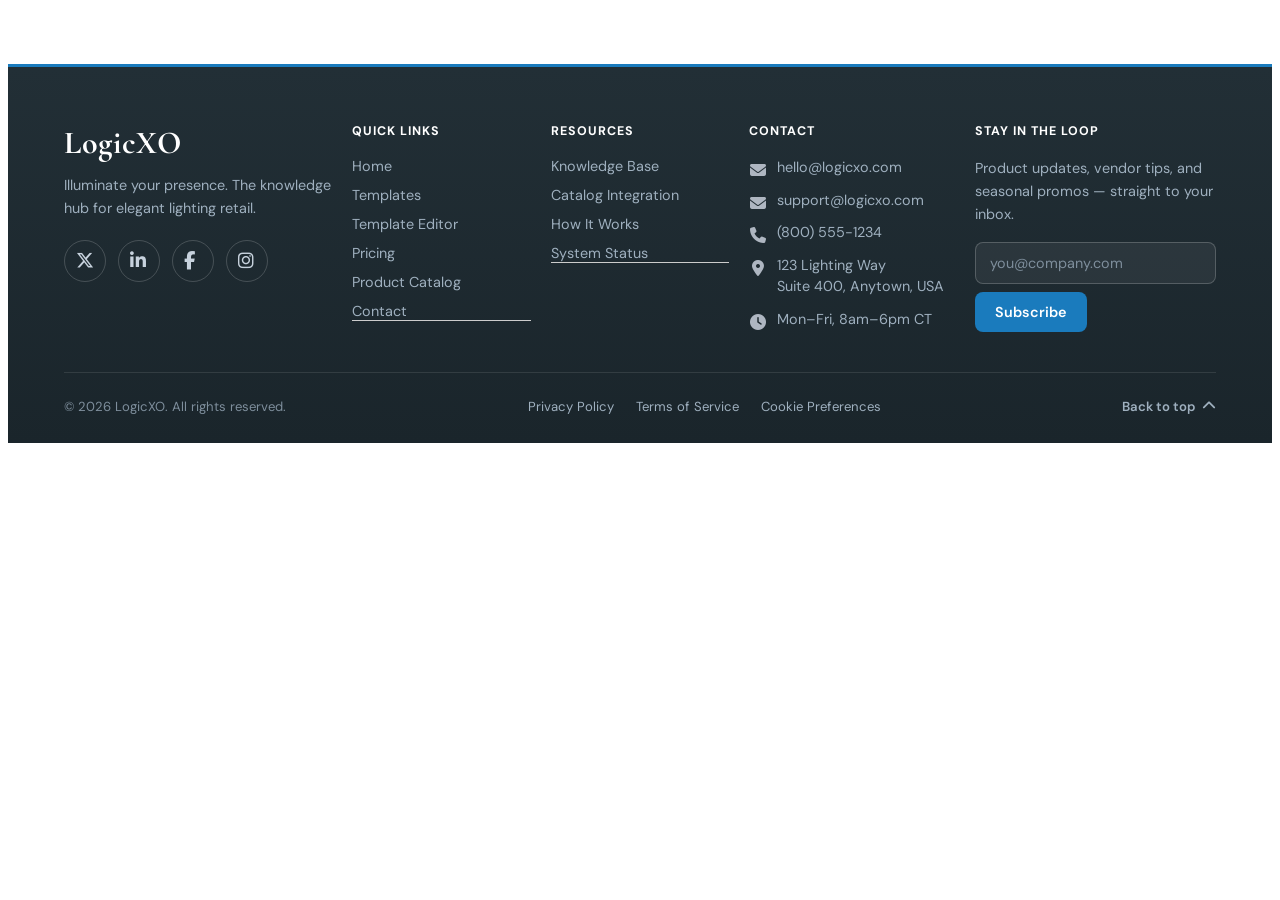
==== footer-preview.html @ e5c44828 "Initial backup of XOLogic work tool project. Includes header, footer, metadata partials, FTP assets," ====
<!DOCTYPE html>
<html lang="en">
<head>
    <meta charset="UTF-8">
    <meta name="viewport" content="width=device-width, initial-scale=1.0">
    <title>Footer Preview</title>
    <link rel="preconnect" href="https://fonts.googleapis.com">
    <link rel="preconnect" href="https://fonts.gstatic.com" crossorigin>
    <link href="https://fonts.googleapis.com/css2?family=Cormorant+Garamond:ital,wght@0,500;0,600;0,700;1,500&family=DM+Sans:ital,opsz,wght@0,9..40,400;0,9..40,500;0,9..40,600;0,9..40,700;1,9..40,400&display=swap" rel="stylesheet">
    <link rel="stylesheet" href="https://cdnjs.cloudflare.com/ajax/libs/font-awesome/6.5.1/css/all.min.css">
    <link rel="stylesheet" href="data/css/styles.css">
    <link rel="stylesheet" href="data/css/footer.css">
</head>
<body>
    <div id="footer-mount"></div>
    <script src="data/js/footer-preview.js"></script>
</body>
</html>
---- data/css/styles.css ----
@import url('https://fonts.googleapis.com/css2?family=Raleway:ital,wght@0,100..900;1,100..900&display=swap');
@import url('https://fonts.googleapis.com/css2?family=Montserrat:wght@300;400;500;600;700&display=swap');
:root {
	font-size: 16px;
	--banner-height: 49px;
}
/* login responsiveness page*/
@media only screen and (max-width: 950px) {
    #loginbodyWrapper {
        width: 100% !important;
    }
    #loginLoginSubLeft {
        max-width: 398px;
        margin-bottom: 20px;
    }
    #loginLoginSubRight {
        max-width: 348px;
        border-left: none !important;
    }
    #loginLoginSubRight, #loginLoginSubLeft {
        height: auto !important;
        float: none !important;
        width: 100% !important;
        padding: 0 0 0 2% !important;
        box-sizing: border-box !important;
    }
    .loginSubFormWrapper {
        width: 100% !important;
    }
    #loginSignInHeader {
       padding: 18px 15px !important; 
    }
}
/* end of login responsiveness page*/
mobile-return-button { position:relative; z-index:100; cursor:pointer; display:none; cursor:pointer; float:left; background:#fff; color:#000; width:30px; height:30px; font-weight:300; font-size:28px; line-height:28px; text-align:center; margin:-10px; }
mobile-return-button.active { display:block; }
mobile-header-text { display:block; position:relative; font-weight:700; text-align:center; }
mobile-close { position:relative; display:block; z-index:100; cursor:pointer; float:right; background:#fff; color:#000; width:30px; height:30px; font-weight:300; font-size:50px; line-height:28px; text-align:center; border-radius:50%; transform: rotate(45deg); margin:-10px; }


mobile-menu { position:fixed; font-family:'Open Sans', sans-serif !important; top:0px; left:0px; z-index:10002; color:#000; transition:all .5s ease; height:100vh; background:#fff; border-right:1px solid #999; font-weight:14px; }
mobile-menu[status="show"] { width:100%; max-width:500px; }
mobile-menu[status="hide"]{ width:0; max-width:0px; }
mobile-menu mobile-menu-box { display:block; float:right; padding:20px; overflow:hidden; overflow-y:auto; width: calc(100vw - 40px); max-width:470px; height: calc(100% - 40px); }
mobile-menu mobile-header { display:block; position:sticky; top:0px; left:0px; z-index:1000; padding:0px 5px 5px 5px; position:relative; height:35px; text-transform:uppercase; font-weight:700; font-size:14px; text-align:center; }

slider-box { position:relative; display:block; }
slider-group { position:relative; display:none; background:#fff; }
slider-group.active { display:block; }
slider-button { display:block; position:relative; padding:8px 10px; color:#000; cursor:pointer; font-size:14px; }
slider-button[data]::after { position:relative; content:"\f105"; font-family:FontAwesome; position:absolute; right:0; transform: translate(-5px,0px); color:#000; }

mobile-link { display:block; position:relative; padding:8px 10px; color:#000; cursor:pointer; font-size:14px; }
mobile-link[action="create wishlist"] { color:#3271c1; text-decoration:underline; }
mobile-sub-header { position:relative; display:block; font-weight:700; font-size:14px; padding-left:10px; }

social-media-icons { display:block; position:relative; text-align:center; }
social-media-icons i { height:28px; width:28px; color:#000; margin:0 5px; font-size:28px; vertical-align:top; }

mobile-menu-footer { display:block; position:relative; margin-top:10px; text-align:center; font-size:12px; padding-bottom:20px; }
mobile-menu divider { border-bottom:1px solid #000; }

tab-box[theme="Mobile Menu"] { padding-bottom:0; }
tab-box[theme="Mobile Menu"] tab-group[toggle] { border-color:transparent; }
tab-box[theme="Mobile Menu"] tab-group[toggle] > button { color:#999; font-weight:400; }
tab-box[theme="Mobile Menu"] tab-group[toggle] > button:hover { background:transparent; color:#000; }
tab-box[theme="Mobile Menu"] tab-group[toggle] button[active] { border:0; border-bottom:2px solid #000; color:#000; padding:0; height:34px; font-weight:700; font-size:14px; }
tab-box[theme="Mobile Menu"] tab-group[contents] { border-color:transparent; padding:0; }
tab-box[theme="Mobile Menu"] tab tab-label { color:#000; font-weight:400; }
tab-box[theme="Mobile Menu"] tab tab-label::before { float:right; content:'\2b'; font-family:FontAwesome; font-size:14px; width:20px; color:#000; }
tab-box[theme="Mobile Menu"] tab[active] tab-label::before { float:right; content:'\f068'; font-family:FontAwesome; font-size:14px; width:20px; color:#000; transform:translate(0,0); }
tab-box[theme="Mobile Menu"] tab { background:#fff; margin-top:0; border:0; border-radius:0; }
tab-box[theme="Mobile Menu"] tab[active] tab-label { background:transparent; }
tab-box[theme="Mobile Menu"] tab tab-content { padding:0 0 8px 8px; }
tab-box[theme="Mobile Menu"] tab tab-label:hover { background:#fff; }
tab-box[theme="Mobile Menu"] tab[active] tab-content { max-height:0; overflow:hidden; animation: openSlideDown 1s linear 0s 1 forwards; }

.opening { float:left; width:0%; animation: sliderOpen .25s linear 0s 1 forwards; overflow:hidden; }
.closing { float:right; width:100%; animation: sliderClose .25s linear 0s 1 forwards; overflow:hidden; }

slider-group.opening, slider-group.closing { float:right; }
slider-group.opening slider-button, slider-group.closing slider-button { width:460px; float:left; }

slider-group[data="menu"].opening, slider-group[data="menu"].closing { float:left; }
slider-group[data="menu"].opening slider-button, slider-group[data="menu"].closing slider-button { float:right; }

@keyframes sliderOpen {
    0% { width:0%; }
    100% { width:100%; }
}
@keyframes sliderClose {
    0% { width:100%; }
    100% { width:0%; }
}
@keyframes openSlideDown {
    0% { max-height:0px; }
    100% { max-height:3000px; }
}
.clearBoth {
	clear: both;
}
.displayGrid-WD {
	display: grid;
}
.displayFlex-WD {
	display: -webkit-box;
	display: -ms-flexbox;
	display: flex;
}
.flexWRAP-WD {
	-ms-flex-wrap:wrap;
    flex-wrap:wrap;
}
.spaceBetween-WD {
-webkit-box-pack:justify;
    -ms-flex-pack:justify;
        justify-content:space-between;
}
.flexEnd-WD {
	-webkit-box-pack:end;
	-ms-flex-pack:end;
	    justify-content:flex-end;
}
.centerJustify-WD {
-webkit-box-pack:center;
      -ms-flex-pack:center;
          justify-content:center
}
.alignBaseline-WD {
   -webkit-box-align:baseline;
       -ms-flex-align:baseline;
           align-items:baseline;
}
.alignCenter-WD {
	-webkit-box-align: center;
	    -ms-flex-align: center;
	        align-items: center;
}
.spaceEvenly-WD {
  -webkit-box-pack:space-evenly;
       -ms-flex-pack:space-evenly;
           justify-content:space-evenly;
}
.alignFlexEnd-WD {
	-webkit-box-align: end;
	    -ms-flex-align: end;
	        align-items: flex-end;
}
.centerWrap-WD,
main-content {
    margin: 0 auto;
	max-width: 1600px; /*website width*/
}
.iconSectionH-WD ul,
nav ul {
	list-style: none;
	padding: 0;
	margin: 0;
}
#cartLogo .cartCounter[count] {
	background-color: #000;
	color: #fff;
	display: block !important;
}
#cartLogo .cartCounter[count="0"],
#cartLogo .cartCounter {
	background-color: #cecece;
	color: #000;
	padding: 2px 12px;
	border-radius: 70px;	
}
.iconSectionH-WD ul{
	align-items: center;
}
li#cartLogo {
	display: flex;
	align-items: center;
	gap: 3px;
	font-size: 12px;
}
nav ul {
	border-bottom: 1px solid #ccc;
	padding-bottom: 10px;
}
.gap20 {
	gap: 20px;
}
.gap40 {
	gap: 20px;
}
.gap60 {
	gap: 60px;
}
.gap70 {
	gap: 70px;
}
.topBanner-WD {
	display: block;
	background-color: #000;
	padding: 15px 2%;
	box-sizing: border-box;
}
.topBanner-WD h1{
	color: #fff;
/*	text-align: center;*/
	font-size: 14px;
	margin: 0;
	padding: 0;
	font-weight: 500;
	font-family:'Montserrat';
}
.middleSection-WD {
	grid-template-columns: 1fr 1fr 1fr;
	grid-template-areas: "search logo icons";
	padding: 40px 0;
}
.mainLogo {
	text-align: center;
	grid-area: logo;
}
.iconSectionH-WD {
	grid-area: icons;
}
.iconSectionH-WD li{
	cursor: pointer;
}
.iconSectionH-WD i{
	font-size: 20px;
	color: #000;
}
nav ul li a {
	font-size: 16px;
	color: #000;
	font-family:'Montserrat';
}
.header.fixed .middleSection-WD {
	padding: 10px 0;
}
.header {
  background-color: #fff;
  width: 100%;
/*  top: -100px;*/
/*  transition: top 0.3s ease-in-out, transform 0.3s ease-in-out;*/
  box-sizing: border-box;
}
.header.atTop {
    top: var(--banner-height);
    transform: translateY(0);
    animation: none;
}
.header.fixed  {
	-webkit-animation: slide-down 400ms ease-out forwards;
    animation: slide-down 400ms ease-out forwards;
}
.header {
	position: fixed;
	top: 0;
	width: 100%;
    z-index: 10001;
    will-change: transform;
    transform: translateY(-100%);
    -webkit-animation: slide-up 400ms ease-out forwards;
    animation: slide-up 400ms ease-out forwards;
}
.header.staytop {
	top: 0 !important;
}
/*.fixed {
	position: fixed;
	top: 0;
	z-index: 1001;
	transform: translateY(-100%);
	transform: translateY(0);
}*/
@-webkit-keyframes slide-down {
    0% {
        transform: translateY(-100%)
    }
    100% {
        transform: translateY(0)
    }
}
@keyframes slide-down {
    0% {
        transform: translateY(-100%)
    }
    100% {
        transform: translateY(0)
    }
}
@-webkit-keyframes slide-up {
    0% {
        transform: translateY(0)
    }
    100% {
        transform: translateY(-100%)
    }
}
@keyframes slide-up {
    0% {
        transform: translateY(0)
    }
    100% {
        transform: translateY(-100%)
    }
}
.flexD-Column {
    flex-direction: column;
}
#searchbar input {
	border: 0;
	border-bottom: 1px solid #000;
	padding: 9px 9px 3px 9px;
	font-size: 14px;
	box-sizing: border-box;
	width: 200px;
}
#searchbar input::placeholder {
	color: #8A8A8A;
	font-family: "Open Sans", sans-serif;
}
#searchbar button {
	font-size: 16px;
	background-color: transparent;
	border: 0;
	padding: 10px;
}
#searchHolder {
	grid-area: search;
}
.hamburger {
	display: none;
	grid-area: hamburger;
}
.hamburger.active .top-bar {
	-moz-transform: rotate(45deg);
	-webkit-transform: rotate(45deg);
	-o-transform: rotate(45deg);
	-ms-transform: rotate(45deg);
	transform: rotate(45deg);
	top: 50%;
}
.hamburger.active .middle-bar {
	opacity: 0;
}
.hamburger.active .bottom-bar {
	-moz-transform: rotate(135deg);
	-webkit-transform: rotate(135deg);
	-o-transform: rotate(135deg);
	-ms-transform: rotate(135deg);
	transform: rotate(135deg);
	top: 50%;
}
.top-bar ,
.middle-bar, 
.bottom-bar {
	width: 22px;
	height: 2px;
	background-color: #000;
	position: absolute;
/*	right: 50%;*/
	transition-delay: 0.1s,0.2s;
	transition-duration: 0.1s,0.1s;
	transition-timing-function: ease-in-out;
	left: 0;
	border-radius: 5px;
}
.top-bar {
	top: calc(50% - 7px);
	transform-origin: 11px 1px;
}
.middle-bar {
	top: 50%;
}
.bottom-bar {
	top: calc(50% + 7px);
}
.desktopNav ul {
    list-style: none;
    padding: 0;
    margin: 0;
    display: flex;
    gap: 10px;
    font-size: 14px;
    font-family:'Montserrat';
}
.desktopNav ul li a {
	color: #fff;
}
.desktopNav ul li a:after {
    content: "|";
    padding-left: 10px;
}
.desktopNav ul li a.noSlash:after {
	content: "";
	padding-left: 0;
}
.dropBox-WD {
	position: absolute;
	z-index: -1;
	visibility: hidden;
	background-color: #fff;
	padding: 1rem;
    -webkit-box-shadow: 5px 5px 12px 0px rgba(0,0,0,0.1);
    -moz-box-shadow: 5px 5px 12px 0px rgba(0,0,0,0.1);
    box-shadow: 5px 5px 12px 0px rgba(0,0,0,0.1);
    max-height: 400px;
    overflow-y: auto;
}
.dropTab-WD:hover .dropBox-WD,
.dropTab-WD:focus .dropBox-WD {
	visibility: visible;
	z-index: 1001;
}
.dropBox-WD .dropName-WD {
	padding: .25rem;
	display: block;
	font-family:'Montserrat';
}
@media screen and (max-width: 1640px)  {
	.centerWrap-WD,
	main-content {
	    margin: 0 2%;
	}
}
@media only screen and (max-width: 1023px) {
	.hamburger {
		display: inline-block;
		cursor: pointer;
		padding: 20px;
	    position: relative;
		min-width: 44px;
		min-height: 44px;
		box-sizing: border-box;
	}
	#mapLogo,
	#heartLogo,
	#userLogo, 
	#searchHolder,
	.desktopNav,
	.sb-nav {
		display: none;
	}
	.bannerCont-WD {
		justify-content: center;
	}
	.topBanner-WD h1 {
		text-align: center;
		font-size: 12px;
		line-height: 1.4;
	}
	.middleSection-WD {
		grid-template-areas:"hamburger logo icons" 
							"search search search";
	}
	.mainLogo img {
		max-width: min(260px, 72vw);
		width: 100%;
		height: auto;
	}
	#searchHolder {
		display: block;
		margin-top: 1rem;
	}
	#searchbar {
	    background-color: #EFEFEF;
	    border-radius: 24px;
	    display: flex;
	    align-items: center;
	}
	#searchbar input {
		background-color: transparent;
		border-bottom: 0;
		width: 100%;
	    padding: 3px 9px 3px 9px;
	}
}
/*footer styles here — legacy footer only; LogicXO footer uses .site-footer in footer.css */
footer:not(.site-footer) {
	background-color: #EAEAEA;
	padding: 55px 0;
	font-family:'Montserrat';
}
.copyRight-WD {
	text-align: center;
	padding: 65px 0;
}
.footerCol i {
    font-size: 28px;
    color: #000;
}
.footerContainer-WD {
	grid-template-columns: 1fr 1fr 2fr;
	grid-template-areas:"a b d";
}
.footerCol h3 {
	margin-top: 0;
	font-size: 22px;
}
.footLine-WD {
	font-size: 16px;
	line-height: 22px;
}
.footerCol ul li {
	font-size: 16px;
	line-height: 32px;
}
.footerCol ul {
    list-style: none;
    margin: 0;
    padding: 0;
}
.locationsCol {
	grid-template-columns: 1fr 1fr;
}
.gap50 {
	gap: 50px;
}
.phoneNum-WD,
.address-WD,
.hours-WD {
	margin: 1rem 0;
}
.copyRight-WD {
	font-size: 14px;
}
.emailLink-WD {
	font-size: 14px;
	line-height: 32px;
}
.socialMediaIconsFooter {
	margin: 27px 0;
}
.footerContainer-WD a {
    color: #000;
}
.logoColumn-WD {
	grid-area: a;
}
.quickLinkCol-WD {
	grid-area: b;
	gap: 20px;
}
.locationsCol {
	grid-area: d;
}
.flexDirectionCol-WD {
	flex-direction: column;
}
@media screen and (max-width: 1200px)  {
	.logoFooter-WD {
		max-width: 205px;
		width: 100%;
	} 
	.footerCol.gap50,
	.socialMediaIconsFooter.gap40 {
		gap: 35px;
	}
}
@media screen and (max-width: 1024px)  {
	.logoFooter-WD {
		max-width: 180px;
	} 
	.footerCol.gap50,
	.socialMediaIconsFooter.gap40 {
		gap: 25px;
	}
	.footerCol h3 {
		font-size: 18px;
	}
}
@media screen and (max-width: 768px)  {
	.footerContainer-WD {
	    grid-template-columns: 1fr 1fr 1fr;
		grid-template-areas:"a a a" 
							"b d d";
	}
	.logoFooter-WD {
		max-width: 260px;
	}
	.logoColumn-WD {
		text-align: center;
	}
	.socialMediaIconsFooter {
	    justify-content: center;
	}
	.mainLogo svg {
		width: 100%;
		min-width: 210px;
	}
}
@media screen and (max-width: 500px)  {
	.footerContainer-WD,
	.footerCol {
	    display: block;
	    max-width: 260px;
	    margin: auto;
	}
	.footerColContain {
	    margin: 1rem 0;
	}
	.copyRight-WD {
		padding-bottom: 0;
	}
}
/* end of footer styles here*/
/* homepage styles here  */
.centerWrap1360-WD {
    max-width: 1360px;
    margin: auto;
    gap: 30px;
}
.featWrap-WD {
	grid-template-columns: 1fr 1fr 1fr 1fr;
}
.featCategory span {
	margin-left: 5px;
	font-size: 20px;
	color: #000;
}
.gemmaBG p {
	max-width: 433px;
	font-size: 18px;
	margin: 20px auto;
}
.gemmaBG {
	background-color: #e3dfd6;
	color: #000;
	text-align: center;
	height: 100%;
	width: 100%;
	padding: 2rem 1rem;
	box-sizing: border-box;
	font-family:'Montserrat';
}
.homePageBanner-WD {
	grid-template-columns: 1fr 1.25fr;
	grid-template-areas: "homeImgA homePGimg";
}
.heroImgA {
	align-items: center;
	grid-area: homeImgA;
}
.heroImgA img {
	width: 100%;

}
.homePGimg{
	grid-area: homePGimg;
}
.homePGimg img {
	width: 100%;
	height: 100%;
/*	max-width: 854px;*/
}
.chandBG {
  width: 100%;
  height: 100%;
  text-align: right;
}
.gemmaButton {
	color: #fff;
	text-align: center;
	padding: 0.75rem 1.5rem;
	background-color: #4A2913;
	border: 0;
	font-size: 16px;
	font-family:'Montserrat';
}

.sketch-WD:hover .animateHover,
.sketch-WD:focus .animateHover {
	width: 100px;
	transition: ease .2s width;
}
.marginAuto {
	margin: auto;
}
.inspireCat:hover, 
.inspireCat:focus {
	color: #000;
} 
.inspireCat:hover .animateHover,
.inspireCat:focus .animateHover,
.productName-WD:hover .animateHover,
.productName-WD:focus .animateHover,
.featCategory:hover .animateHover,
.featCategory:focus .animateHover {
	width: 100%;
	transition: ease .2s width;
}
.animateHover {
	background-color: #000;
	height: 1px;
	width: 0%;
	transition: ease .2s width;
}
nav {
	margin: 1rem 0 0.375rem;
}
.featuredCat-WD {
    padding-top: 0;
}
.featuredCat-WD h3 {
	display: inline-block;
	margin-right: 25px;
}
h3 {
	font-size: 24px;
	font-weight: 500;
}
.gemmaBG h2 {
	font-size: 40px;
	font-weight: 300;
	margin: 0 0 3rem 0;
}
.shopAll-WD {
	font-size: 16px;
	text-decoration: underline;
	color: #000;
}

.grayBox-WD p {
	font-size: 18px;
	line-height: 24px;
}
.grayBox-WD h2 {
	font-size: 40px;
	font-weight: 300;
}
.grayBox-WD {
	background-color: #E9E9E9;
	padding: 50px 50px 50px 80px;
	text-align: center;
	max-width: 1102px;
	right: 0;
	position: absolute;
	z-index: 1;
}
.grayBox-WD button {
	background-color: #B6B6B6;
	padding: .5rem 2rem;
	font-size: 16px;
	border: 0;
}
.aboutUsimg-WD {
	z-index: 2;
	position: absolute;
	left: 0;
	top: 55px;
}
.aboutUsimg-WD img{
	-webkit-box-shadow: 5px 5px 12px 0px rgba(0,0,0,0.25);
	-moz-box-shadow: 5px 5px 12px 0px rgba(0,0,0,0.25);
	box-shadow: 5px 5px 12px 0px rgba(0,0,0,0.25);
}
.aboutUsSection {
	position: relative;
	min-height: 341px;
	overflow-x: hidden;
}
.exploreImg {
	overflow: clip;
	position: relative; 
}
.exploreImg img {
	width: 100%;
}
.exploreSection {
	grid-template-columns: 1fr 1fr;
}

.textBox {
	position: absolute;
	z-index: 2;
	bottom: 40px;
	transition: bottom 1s ease;
	text-align: center;
	width: 100%;
	color: #fff;
}
.textBox h3 {
	font-size: 36px;
	font-weight: 500;
}
.textBox p {
	font-size: 18px;
	max-width: 460px;
	margin: 1rem auto;
}
.textBox button {
	font-size: 16px;
	border: 0;
	padding: 0.75rem 1.5rem;
	color: #fff;
}
button.colorGreen {
	background-color:#96A746;
	font-family:'Montserrat';
}
button.colorOrange {
	background-color:#B5633C;
	font-family:'Montserrat';
}
.sketch-WD {
	flex: 1;
	text-align: center;
}
.sketch-WD p {
	max-width: 310px;
	font-size: 16px;
	margin: .5em auto;
}
.sketch-WD h3 {
	margin: 0.5em 0 0.25em;
}
.prodName-WD {
    display: inline-block;
    font-size: 20px;
    margin-top: 12px;
    margin-bottom: 4px;
}
.prodPrice-WD {
	display: block;
	font-size: 14px;
}
.may-productImg-WD img{
	width: 100%;
}
.may-productImg-WD {
	overflow: hidden;
}
.mayLike-WD {
	overflow-x: auto;
	/* grid-template-columns: 1fr 1fr 1fr; */
}
a.productName-WD {
	flex: 1 0 33.333%;
	box-sizing: border-box;
}

.inspireCat img,
.exploreImg img,
.productName-WD .may-productImg-WD img {
	scale: 1;
	transition: 300ms ease-in-out scale;
}
.inspireCat:hover img,
.inspireCat:focus img,
.exploreImg:hover img,
.exploreImg:focus img,
.productName-WD:focus .may-productImg-WD img,
.productName-WD:hover .may-productImg-WD img {
	scale: 1.25;
	transition: 300ms ease-in-out scale;
}
.productName-WD:hover,
.productName-WD:focus,
.productName-WD {
	color: #000;
}
.inspImg img {
	max-width: 100%;
	max-height: 155px;
	display: block;
	margin: auto;
}
.inspireCat {
	display: block;
	color: #000;
}
.heroImgA {
	grid-template-columns: 1fr;
}
.inspImg {
    overflow: hidden;
    padding: 10px;
    display: flex;
    align-items: center;
    position: relative;
    aspect-ratio: 225/239;
    box-sizing: border-box;
}
.inspName {
    display: inline-block;
    font-size: 16px;
    line-height: 25px;
    height: 25px;
    overflow: hidden;
    position: relative;
    margin-top: 12px;
    margin-bottom: 8px;
}
span.inspName.overFlow-WD::after {
    content: '...';
    position: absolute;
    right: 0;
    top: 0;
    background: #fff;
    height: 25px;
    width: 30px;
    text-align: center;
    z-index: 1;
}
.inspName .animateHover {
	position: absolute;
	bottom: 0;
	z-index: 2;
}
.inspPrice {
	display: block;
	font-size: 14px;
}
.inspiredSide {
	grid-template-columns: 1fr 1fr 1fr 1fr;
}
.inspiredSection-WD {
	grid-template-columns: 1fr 2fr;
}
.padREM {
	padding: 1rem 0;
	font-family:'Montserrat';
}
.bgOverlay {
	background-color: rgb(102 102 102 / 10%);
/*		background-color: #F6F6F6;*/
	width: 100%;
	height: 100%;
	left: 0;
	top: 0;
	position: absolute;
	z-index: 1;
}
.sketch-WD img {
	width: 180px;
}
@media(prefers-reduced-motion: no-preference) and (min-width: 1024px) {
	.aboutUsSection.show .grayBox-WD,
	.aboutUsSection.show .aboutUsimg-WD {
		transform: translate(0px, 0px);
		opacity: 1;
		transition: transform 1s ease, opacity 1s ease;
	} 
	.aboutUsimg-WD {
		transform: translate(-500px, 0px);
		opacity: 0;
		transition: transform 1s ease, opacity 1s ease;
	}
	.grayBox-WD {
		transform: translate(500px, 0px);
		opacity: 0;
		transition: transform 1s ease, opacity 1s ease;
	}
	.textBox {
		bottom: 70%;
	}
	.exploreImg.show .textBox {
		bottom: 40px;
		transition: bottom 1s ease;
	}
}
@media only screen and (max-width: 1635px) {
	.aboutUsimg-WD {
		left: calc(50% - 195px);
		top: 0;
	}
	.grayBox-WD {
		max-width: none;
		right: auto;
		bottom: 0;
	}
	.aboutUsSection {
		min-height: 525px;
	}
}
@media only screen and (max-width: 1500px) {
	.inspiredSide.displayGrid-WD.gap40,
	.inspiredSection-WD.gap70 {
		gap: 20px;
	}
}
@media only screen and (max-width: 1300px) {
	.inspiredSide {
		grid-template-columns: 1fr 1fr 1fr;
	}
}
@media only screen and (max-width: 1080px) {
	.inspiredImg {
		text-align: center;
	}
	.inspiredImg img {
		width: 100%;
		max-width: 508px;
	}
	.inspiredSection-WD {
		grid-template-columns: 1fr;
	}
	.inspiredSide {
		grid-template-columns: 1fr 1fr 1fr 1fr;
	}
}
@media only screen and (max-width: 1023px) {
	.featWrap-WD {
		grid-template-columns: 1fr 1fr;
		gap: 20px;
	}
	.grayBox-WD h2 {
		font-weight: 400;
		font-size: 24px;
	}
	.grayBox-WD p {
		font-size: 16px;
	}
	a.featCategory {
		display: block;
		text-align: center;
		border: 1px solid #E8E8E8;
		padding: 30px 10px;
	}
	.featCategory span {
		display: block;
	}
	a.featCategory:focus,
	a.featCategory:hover {
		border: 1px solid transparent;
		transition: .2s all ease;
		box-shadow: 0 0 10px rgba(0, 0, 0, 0.1);
		-webkit-box-shadow: 0 0 10px rgba(0, 0, 0, 0.1);
		-moz-box-shadow: 0 0 10px rgba(0, 0, 0, 0.1);
	}
	.animateHover {
		display: none;
	}
	.sketch-WD h3 {
		font-size: 20px;
	}
	.sketch-WD p {
		font-size: 18px;
	}
	.homePageBanner-WD {
		grid-template-columns: 1fr;
		grid-template-areas: "homePGimg"
							 "homeImgA";
	}
	.homePGimg img {
		height: auto;
		max-width: 854px;
	}
	.homePGimg {
		text-align: center;
	}
	.chandBG {
		display: none;
	}
	.middleSection-WD {
		padding: 20px 0;
	}
	.homePageBanner-WD.padREM {
		padding-top: 0;
	}
	.aboutUsSection {
		min-height: 500px;
	}
}
@media only screen and (max-width: 768px) {
	a.productName-WD {
		flex: 1 0 100%;
	}
	.textBox h3 {
		font-size: 32px;
		font-weight: 400;
		margin-top: 0;
		margin-bottom: 1rem;
	}
	.textBox p {
		font-size: 16px;
		font-weight: 400;
		max-width: 94%;
	}
	.inspiredSide {
		grid-template-columns: 1fr 1fr 1fr;
	}
	.grayBox-WD,
	.aboutUsimg-WD {
		position: static;
	}
	.aboutUsimg-WD img{
		width: 100%;
		max-width: 417px;
		margin-bottom: 20px;
	}
	.aboutUsimg-WD {
		text-align: center;
		-webkit-box-shadow: 0px 0px;
		-moz-box-shadow: 0px 0px;
		box-shadow: 0px 0px;
	}
	.grayBox-WD {
		text-align: left;
		padding:22px 20px 35px 20px ;
	}
	.grayBox-WD button {
		display: block;
		margin: 1rem auto; min-width: ;
		min-width: 193px;
		color: #000;
	}
	.exploreSection {
		grid-template-columns: 1fr;
	}
	.mayLike-WD {
		grid-template-columns: 1fr;
	}
}
@media only screen and (max-width: 640px) {
	.inspiredSide {
		grid-template-columns: 1fr 1fr;
	}
}
@media (min-width: 768px) {
	.sketchSection-WD.show .sketch-WD {
		animation-name: sketchAnimation;
		animation-duration: 800ms;
		animation-fill-mode: forwards;
	}
	.sketch-WD {
		opacity: 1;
	}
	.sketch-WD:nth-of-type(2) {
		animation-delay: 500ms;
	}
	.sketch-WD:nth-of-type(3) {
		animation-delay: 900ms;
	}
	.sketch-WD:nth-of-type(4) {
		animation-delay: 1200ms;
	}
	@keyframes sketchAnimation {
	  from { 
	  	opacity: 0;
		transform: translateY(300px);
	  }
	  to { 
	  	opacity: 1;
		transform: translateY(0px);
	   }
	}
}
@media (max-width: 768px) {
	.sketchSection-WD {
        display: flex;
        flex-wrap: wrap;
        gap: 20px;
        justify-content: center;
        padding: 1rem;
        overflow: hidden;
        position: relative;
    }

    .sketch-WD {
        flex: 1 1 100%;
        text-align: center;
        opacity: 0;
        transition: opacity 0.5s ease-in-out;
    }

    .sketch-WD img {
        max-width: 100%;
        height: auto;
    }
    .sketch-WD.show {
        opacity: 1;
        display: block;
    }
    .sketch-WD {
        display: none;
    }

    .slideshow-enabled .sketch-WD {
        display: block;
    }
    .pagination-dots {
        display: flex;
        gap: 24px;
    }
    .dot {
        width: 28px;
        height: 28px;
        border-radius: 50%;
        background-color: #d9d9d9;
        cursor: pointer;
    }
    .dot.active {
        background-color: #a1a1a1;
    }
}
.fa-duotone.fa-spinner {
	font-size: 2rem;
	text-align: center;
}
:root {
  --movie-width: 500px;
  --movie-height: 850px;
  --arrow-width: 50px;
  --slider-py: 40px;
}
div#mayLikeSlider::-webkit-scrollbar {
    display: none;
}
div#mayLikeSlider {
	/* For Firefox */
    scrollbar-width: none;
	/* For Internet Explorer and Edge */
    -ms-overflow-style: none;
}
.container-WD {
    position: relative;
}
/*THE SLIDER CONTAINER*/
.slider-may {
  width: 100%;
  overflow-x: scroll;
  overflow-y: visible;
  white-space: nowrap;
  position: relative;
}
/* MOVIE ELEMENTS! */
.movie {
  width: var(--movie-width);
  height: var(--movie-height);
  display: inline-block;
  position: relative;
  color: #000;
  padding: 0 2px;
  font-size: 0.8rem;
  margin-right: 20px;
}

.movie:hover img {
  z-index: 2;
}
.movie img {
  object-fit: cover;
  height: 100%;
  width: 100%;
}
.description {
  position: absolute;
  z-index: 9999;
  width: var(--movie-width);
  margin-top: -10px;
  padding: 10px 0;
}
/* Make description visible when movie is hovered */
.description__buttons-container {
  display: flex;
  flex-direction: row;
  padding: 10px;
}
.description__text-container {
  overflow: hidden;
}
.description__button {
  display: flex;
  align-items: center;
  justify-content: center;
  width: 20px;
  height: 20px;
  border: 2px solid white;
  text-align: center;
  font-size: 8px;
  margin-right: 5px;
  border-radius: 100%;
}
.description__button:hover {
  border-color: grey;
  color: grey;
  cursor: pointer;
}
.description__button:nth-of-type(5) {
  margin-left: auto;
  margin-right: 0;
}
/*BUTTONS*/
.btn-nav i.fa-solid {
  font-size: 2.5rem;
}
.btn-nav {
  width: var(--arrow-width);
  height: var(--movie-height);
  border-radius: 5px;
  position: absolute;
  bottom: 0;
  background-color: transparent;
  outline: none;
  border: none;
  color: #000;
  top: 0;
  z-index: 5;
/*  visibility: hidden;*/
}
#moveLeft {
  left: -50px;
}
#moveRight {
  right: -50px;
}
.container-WD:hover .btn-nav {
  visibility: visible;
}
@media only screen and (max-width: 1700px) {
  #moveLeft {
    left: 0px;
  }
  #moveRight {
    right: 0px;
  }
  .movie:nth-of-type(1) {
    margin-left: var(--arrow-width);
  }
}
@media only screen and (max-width: 1000px) {
  .movie {
    margin-right: 10px;
  }
}
@media only screen and (max-width: 768px) {
	:root {
	  --movie-width: 300px;
	  --movie-height: 530px;
	}
	.btn-nav {
		display: none;
	}
	.movie:nth-of-type(1) {
	    margin-left: 0;
	}
}
.movie:nth-of-type(6) {
	margin-right: 0;
}
.prodName-WD.overFlow-WD::after {
    content: '...';
    position: absolute;
    right: 0;
    top: 23px;
    background: #fff;
    height: 27px;
    width: 30px;
    text-align: center;
    z-index: 1;
}
/* end of homepage styles */
#CustBlock1 {
    display: none !important;
}
#userLogo {
	position: relative;
}
#fullName-WD {
	left: 50%;
	transform: translateX(-50%);
	position: absolute;
	font-size: 13px;
	color: #000;
	display: block;
	padding-left: 0;
	line-height: normal;
	text-wrap:nowrap;
	margin-top: 3px;
}

#back-to-top-btn {
  display: none;
  position: fixed;
  bottom: 3px;
  right: 7px;
  background-color: #000;
  color: #fff;
  border: none;
  border-radius: 5px;
  padding: 10px 15px;
  cursor: pointer;
  font-size: 16px;
  opacity: 0;
  transition: opacity 0.3s ease; /* Smooth fade transition */
  z-index: -1;
}

#back-to-top-btn.ios {
	display: block;
}

#back-to-top-btn.visible {
  display: block;
  opacity: 1;
  z-index: 1001;
  transition: opacity 0.3s ease; /* Smooth fade transition */
}

#back-to-top-btn:hover {
  background-color: #666;
}
#back-to-top-btn i {
    width: 12px;
    height: 16px;
    font-size: 1rem;
}
@media only screen and (max-width: 600px) {
  #back-to-top-btn {
    bottom: 10px;
    right: 10px;
    font-size: 14px;
  }
}
/* Base toggle style (looks like your h3) */
.footerToggle-WD {
  width: 100%;
  display: flex;
  align-items: center;
  justify-content: space-between;
  gap: 8px;
  background: transparent;
  border: none;
  padding: 0;                 /* aligns with existing h3 spacing */
  margin: 0 0 8px 0;
  font: inherit;              /* inherit font from parent */
  font-weight: 600;           /* similar to <h3> */
  font-size: 1.1rem;          /* adjust to match your h3 */
  color: inherit;
  cursor: pointer;
}

/* Chevron indicator */
.footerToggle-WD .chevron {
  display: inline-block;
  width: 0.7em;
  height: 0.7em;
  border-right: 2px solid currentColor;
  border-bottom: 2px solid currentColor;
  transform: rotate(-45deg);
  transition: transform 0.2s ease;
}

/* Rotate when expanded */
.footerToggle-WD[aria-expanded="true"] .chevron {
  transform: rotate(45deg);
}

/* Desktop: always expanded + hide dropdown chevrons + disable pointer */
@media (min-width: 769px) {

  /* Toggles should look like normal headings on desktop */
  .footerToggle-WD {
    cursor: default;
  }

  /* Always show submenu lists on desktop */
  .footerColContain ul {
    display: block !important;
  }

  /* Always show location panels on desktop */
  .locationPanel-WD {
    display: block !important;
  }

  /* HIDE all chevrons on desktop */
  .footerToggle-WD .chevron {
    display: none !important;
  }
}

/* Mobile: collapsed by default; controlled via aria + inline JS fallback */
@media (max-width: 768px) {
  .footerColContain ul {
    display: none;
  }
  .footerToggle-WD[aria-expanded="true"] + ul {
    display: block;
  }
}
/* OPTIONAL: Make location toggles look like your h3s */
.locationToggle-WD {
  padding: 0;
  margin: 0 0 8px 0;
  text-align: left;
  line-height: 1.2;
}

/* Desktop: panels visible; Mobile: controlled via aria/JS */
@media (min-width: 769px) {
  .locationPanel-WD {
    display: block !important;
  }
}

@media (max-width: 768px) {
  .locationPanel-WD {
    display: none;
  }
  .locationToggle-WD[aria-expanded="true"] + .locationPanel-WD {
    display: block;
  }
}
/* ==========================================================
   MEGA MENU — BASE STRUCTURE
   ========================================================== */

.mega-nav {
    background: #ffffff;
    border-top: 1px solid #eee;
    width: 100%;
    position: relative;
    z-index: 1000;
}

.mega-nav-links {
    display: flex;
    align-items: center;
    justify-content: space-between;
    list-style: none;
    margin: 0;
    padding: 0 20px;
    height: 60px;
}

.mega-nav-links > li {
    position: relative;
}

.mega-nav-links > li > a {
    display: block;
    padding: 18px 16px;
    text-decoration: none;
    font-weight: 600;
    color: #333;
    font-size: 15px;
}

.mega-nav-links > li > a:hover {
    color: #000;
}


/* ==========================================================
   MEGA PANEL — THE DROPDOWN ITSELF
   ========================================================== */

.mega-menu {
    display: none;
    position: absolute;
    top: 100%;
    left: 0;
    background: #ffffff;
    width: 1000px; /* You can increase for full-width */
    padding: 30px;
    box-shadow: 0 12px 35px rgba(0,0,0,0.18);
    border-radius: 0 0 6px 6px;

    /* GRID: 3 columns + promo image */
    display: grid;
    grid-template-columns: repeat(3, 1fr) 300px;
    gap: 30px;

    opacity: 0;
    pointer-events: none;
    transition: opacity 0.18s ease-in-out;
}

.mega-parent:hover .mega-menu {
    display: grid;
    opacity: 1;
    pointer-events: auto;
}


/* ==========================================================
   MEGA MENU — COLUMNS
   ========================================================== */

.mega-column {
    display: flex;
    flex-direction: column;
}

.mega-column h3 {
    font-size: 16px;
    font-weight: 700;
    margin-bottom: 10px;
    color: #222;
}

.mega-column ul {
    list-style: none;
    padding: 0;
    margin: 0;
}

.mega-column ul li {
    margin-bottom: 6px;
}

.mega-column ul li a {
    text-decoration: none;
    color: #444;
    font-size: 15px;
    transition: color 0.15s ease;
}

.mega-column ul li a:hover {
    color: #000;
}


/* ==========================================================
   MEGA MENU — PROMO IMAGE BOX
   ========================================================== */

.mega-promo {
    text-align: center;
}

.mega-promo img {
    width: 100%;
    border-radius: 4px;
    margin-bottom: 12px;
}

.mega-promo h4 {
    font-size: 16px;
    font-weight: 700;
    margin-bottom: 12px;
}

.mega-promo a {
    display: inline-block;
    padding: 8px 16px;
    background: #111;
    color: #fff;
    text-decoration: none;
    font-size: 14px;
    border-radius: 4px;
}

.mega-promo a:hover {
    background: #000;
}


/* ==========================================================
   OPTIONAL — DROP SHADOW / HOVER EFFECTS
   ========================================================== */

.mega-parent:hover > a {
    color: #000;
}


/* ==========================================================
   RESPONSIVE SAFETY — DISABLE MEGA MENU ON MOBILE
   ========================================================== */

@media (max-width: 1024px) {
    .mega-menu {
        display: none !important;
    }
}

/* HERO IMAGE TEXT OVERLAY */
.hero-overlay-wrap {
    position: relative;
}


.hero-overlay-text {
    position: absolute;
    bottom: 24px;
    left: 50%;
    transform: translateX(-50%);
    
    color: #111;
    font-family: inherit;
    font-size: 22px;
    line-height: 1.25;
    font-weight: 500;
    letter-spacing: .02em;
    text-align: center;

    background: rgba(255, 255, 255, 0.65);
    padding: 12px 20px;
    max-width: 85%;
}

.hero-overlay-text span {
    display: block;
    font-size: 18px;
    font-weight: 400;
    margin-top: 4px;
}


/* Responsive adjustment */
@media (max-width: 768px) {
    .hero-overlay-text {
        font-size: 18px;
    }
    .hero-overlay-text span {
        font-size: 16px;
    }
}
``
---- data/css/footer.css ----
/**
 * LogicXO footer — all rules scoped under .site-footer
 * so global styles.css nav/footer rules cannot break layout.
 */

.site-footer {
    --xo-blue: #1a7bbd;
    --xo-blue-dark: #146294;
    --xo-logo-dark: #222f36;
    --xo-logo-dark-deep: #1a252b;
    --xo-silver: #aeb6c1;
    --font-display: 'Cormorant Garamond', Georgia, 'Times New Roman', serif;
    --font-body: 'DM Sans', -apple-system, BlinkMacSystemFont, 'Segoe UI', sans-serif;

    display: block;
    width: 100%;
    max-width: none;
    margin-top: 64px;
    box-sizing: border-box;
    background: linear-gradient(180deg, var(--xo-logo-dark) 0%, var(--xo-logo-dark-deep) 100%);
    color: #c7d2dd;
    border-top: 3px solid var(--xo-blue);
    overflow: visible;
}

.site-footer-inner {
    display: block;
    max-width: 1200px;
    width: 100%;
    margin: 0 auto;
    padding: 56px 24px 28px;
    box-sizing: border-box;
    overflow: visible;
}

/* Five direct children — proportional columns so newsletter is not clipped */
.site-footer .footer-grid {
    display: grid;
    grid-template-columns:
        minmax(0, 1.5fr)
        minmax(0, 1fr)
        minmax(0, 1fr)
        minmax(0, 1.15fr)
        minmax(0, 1.35fr);
    gap: 28px 20px;
    padding-bottom: 40px;
    border-bottom: 1px solid rgba(255, 255, 255, 0.1);
    width: 100%;
    box-sizing: border-box;
}

.site-footer .footer-brand,
.site-footer .footer-col,
.site-footer .footer-newsletter {
    min-width: 0;
    box-sizing: border-box;
}

.site-footer .footer-logo {
    display: inline-block;
    font-family: var(--font-display);
    font-size: 2rem;
    font-weight: 700;
    letter-spacing: 0.02em;
    color: #ffffff;
}

.site-footer .footer-tagline {
    margin: 12px 0 20px;
    font-family: var(--font-body);
    font-size: 0.9rem;
    line-height: 1.6;
    color: #9fb0bf;
    max-width: 300px;
}

.site-footer .footer-social {
    display: flex;
    gap: 12px;
}

.site-footer .footer-social-link {
    display: inline-flex;
    align-items: center;
    justify-content: center;
    width: 40px;
    height: 40px;
    border-radius: 50%;
    border: 1px solid rgba(255, 255, 255, 0.18);
    color: #c7d2dd;
    text-decoration: none;
    transition: background-color 0.2s ease, color 0.2s ease, border-color 0.2s ease, transform 0.2s ease;
}

.site-footer .footer-social-link svg,
.site-footer .footer-social-link i {
    width: 18px;
    height: 18px;
    font-size: 18px;
    line-height: 1;
}

.site-footer .footer-social-link:hover {
    background: var(--xo-blue);
    border-color: var(--xo-blue);
    color: #ffffff;
    transform: translateY(-2px);
}

.site-footer .footer-heading {
    margin: 0 0 18px;
    font-family: var(--font-body);
    font-size: 0.78rem;
    font-weight: 700;
    text-transform: uppercase;
    letter-spacing: 0.08em;
    color: #ffffff;
}

.site-footer nav.footer-col {
    display: block;
    margin: 0;
}

.site-footer .footer-links,
.site-footer .footer-contact-list {
    list-style: none;
    margin: 0;
    padding: 0;
    display: flex;
    flex-direction: column;
    gap: 11px;
}

.site-footer .footer-links a {
    color: #9fb0bf;
    font-family: var(--font-body);
    font-size: 0.9rem;
    text-decoration: none;
    transition: color 0.2s ease, padding-left 0.2s ease;
}

.site-footer .footer-links a:hover {
    color: #ffffff;
    padding-left: 4px;
}

.site-footer .footer-contact-list li {
    display: flex;
    align-items: flex-start;
    gap: 10px;
    font-family: var(--font-body);
    font-size: 0.9rem;
    line-height: 1.5;
    color: #9fb0bf;
}

.site-footer .footer-contact-list svg,
.site-footer .footer-contact-list i {
    width: 18px;
    height: 18px;
    flex-shrink: 0;
    margin-top: 2px;
    color: var(--xo-silver);
    font-size: 16px;
    line-height: 1.4;
    text-align: center;
}

.site-footer .footer-contact-list a {
    color: #9fb0bf;
    text-decoration: none;
}

.site-footer .footer-contact-list a:hover {
    color: #ffffff;
}

.site-footer .footer-newsletter-copy {
    margin: 0 0 16px;
    font-family: var(--font-body);
    font-size: 0.9rem;
    line-height: 1.6;
    color: #9fb0bf;
}

.site-footer .footer-newsletter-form {
    display: flex;
    gap: 8px;
    flex-wrap: wrap;
}

.site-footer .footer-newsletter-form input {
    flex: 1 1 140px;
    min-width: 0;
    padding: 11px 14px;
    border: 1px solid rgba(255, 255, 255, 0.2);
    border-radius: 8px;
    background: rgba(255, 255, 255, 0.06);
    color: #ffffff;
    font-family: var(--font-body);
    font-size: 0.9rem;
}

.site-footer .footer-newsletter-form input::placeholder {
    color: #7e8e9c;
}

.site-footer .footer-newsletter-form input:focus {
    outline: none;
    border-color: var(--xo-blue);
    background: rgba(255, 255, 255, 0.1);
}

.site-footer .footer-newsletter-form button {
    flex: 0 0 auto;
    padding: 11px 20px;
    border: none;
    border-radius: 8px;
    background: var(--xo-blue);
    color: #ffffff;
    font-family: var(--font-body);
    font-size: 0.9rem;
    font-weight: 600;
    cursor: pointer;
}

.site-footer .footer-newsletter-form button:hover {
    background: var(--xo-blue-dark);
}

.site-footer .footer-newsletter-msg {
    margin: 12px 0 0;
    font-family: var(--font-body);
    font-size: 0.85rem;
}

.site-footer .footer-newsletter-msg.is-success {
    color: #7fd1a8;
}

.site-footer .footer-newsletter-msg.is-error {
    color: #f0a3a3;
}

/* Copyright row — always below the grid */
.site-footer .footer-bottom {
    display: flex;
    flex-wrap: wrap;
    align-items: center;
    justify-content: space-between;
    gap: 16px;
    padding-top: 24px;
    width: 100%;
    box-sizing: border-box;
    overflow: visible;
}

.site-footer .footer-copy {
    margin: 0;
    font-family: var(--font-body);
    font-size: 0.82rem;
    color: #7e8e9c;
}

.site-footer .footer-legal {
    list-style: none;
    display: flex;
    flex-wrap: wrap;
    gap: 22px;
    margin: 0;
    padding: 0;
}

.site-footer .footer-legal a {
    color: #9fb0bf;
    font-family: var(--font-body);
    font-size: 0.82rem;
    text-decoration: none;
}

.site-footer .footer-legal a:hover {
    color: #ffffff;
}

.site-footer .footer-top-link {
    display: inline-flex;
    align-items: center;
    gap: 6px;
    padding: 0;
    border: none;
    background: none;
    color: #9fb0bf;
    font-family: var(--font-body);
    font-size: 0.82rem;
    font-weight: 600;
    cursor: pointer;
}

.site-footer .footer-top-link svg,
.site-footer .footer-top-link i {
    width: 15px;
    height: 15px;
    font-size: 14px;
    line-height: 1;
}

.site-footer .footer-top-link:hover {
    color: #ffffff;
}

.site-footer .visually-hidden {
    position: absolute;
    width: 1px;
    height: 1px;
    padding: 0;
    margin: -1px;
    overflow: hidden;
    clip: rect(0, 0, 0, 0);
    white-space: nowrap;
    border: 0;
}

@media (max-width: 768px) {
    .site-footer .footer-grid {
        grid-template-columns: repeat(2, minmax(0, 1fr));
    }

    .site-footer .footer-brand {
        grid-column: 1 / -1;
    }

    .site-footer .footer-newsletter {
        grid-column: 1 / -1;
    }
}

@media (max-width: 480px) {
    .site-footer-inner {
        padding: 40px 18px 24px;
    }

    .site-footer .footer-grid {
        grid-template-columns: 1fr;
    }

    .site-footer .footer-bottom {
        flex-direction: column;
        align-items: flex-start;
    }
}
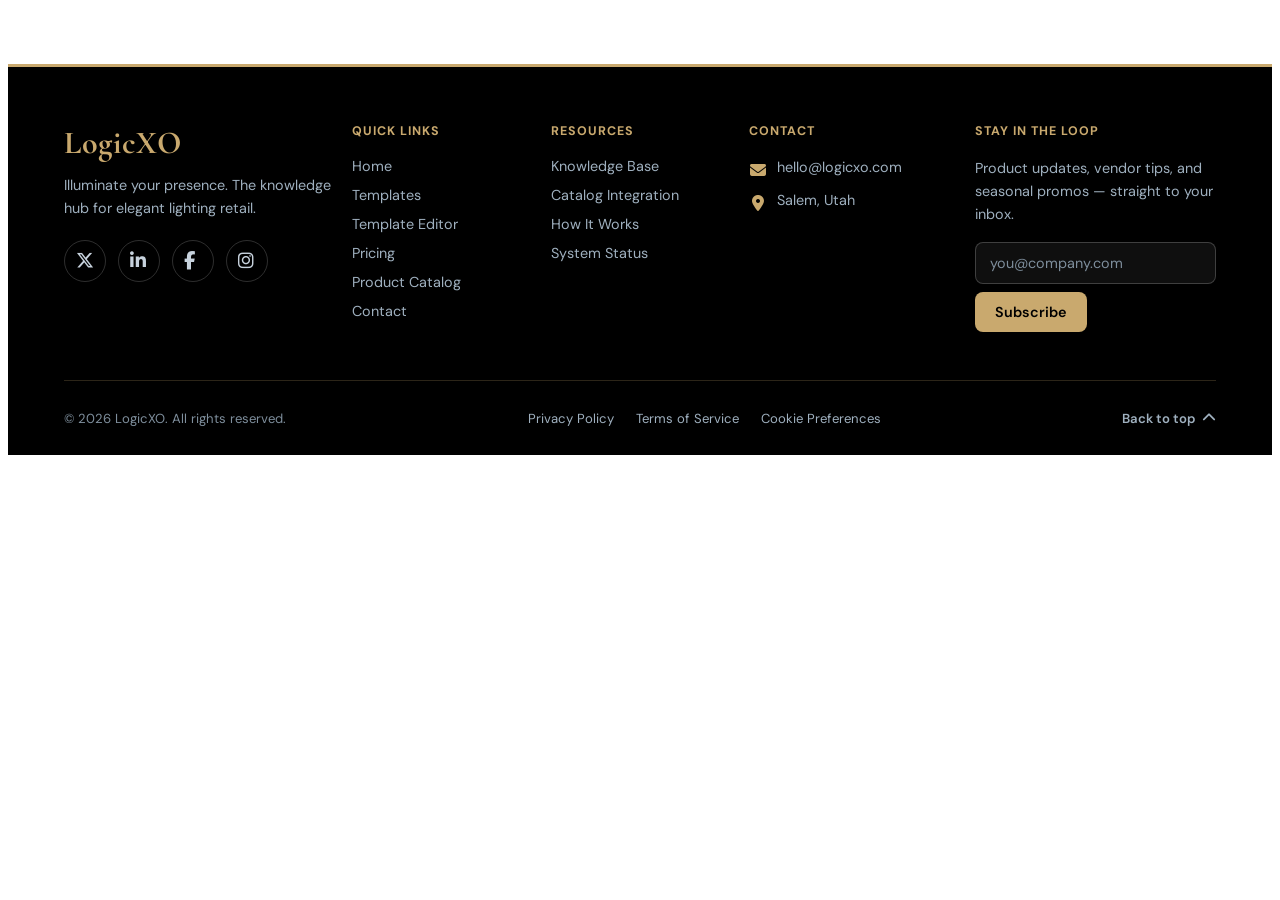
==== commit d6579072: "Refresh header, footer, and mega menu for LogicXO branding and UX. Apply gold-and-black styling, a s" ====
--- a/footer-preview.html
+++ b/footer-preview.html
@@ -9,7 +9,7 @@
     <link href="https://fonts.googleapis.com/css2?family=Cormorant+Garamond:ital,wght@0,500;0,600;0,700;1,500&family=DM+Sans:ital,opsz,wght@0,9..40,400;0,9..40,500;0,9..40,600;0,9..40,700;1,9..40,400&display=swap" rel="stylesheet">
     <link rel="stylesheet" href="https://cdnjs.cloudflare.com/ajax/libs/font-awesome/6.5.1/css/all.min.css">
     <link rel="stylesheet" href="data/css/styles.css">
-    <link rel="stylesheet" href="data/css/footer.css">
+    <link rel="stylesheet" href="data/css/footer.css?v=12">
 </head>
 <body>
     <div id="footer-mount"></div>
--- a/data/css/styles.css
+++ b/data/css/styles.css
@@ -54,8 +54,9 @@
 mobile-link[action="create wishlist"] { color:#3271c1; text-decoration:underline; }
 mobile-sub-header { position:relative; display:block; font-weight:700; font-size:14px; padding-left:10px; }
 
-social-media-icons { display:block; position:relative; text-align:center; }
-social-media-icons i { height:28px; width:28px; color:#000; margin:0 5px; font-size:28px; vertical-align:top; }
+social-media-icons { display:flex; flex-wrap:wrap; justify-content:center; gap:12px; position:relative; text-align:center; padding:8px 0; }
+social-media-icons a { display:inline-flex; align-items:center; justify-content:center; width:44px; height:44px; color:#000; text-decoration:none; }
+social-media-icons i { font-size:26px; line-height:1; color:#000; }
 
 mobile-menu-footer { display:block; position:relative; margin-top:10px; text-align:center; font-size:12px; padding-bottom:20px; }
 mobile-menu divider { border-bottom:1px solid #000; }
@@ -152,15 +153,15 @@
 	max-width: 1600px; /*website width*/
 }
 .iconSectionH-WD ul,
-nav ul {
+.sb-nav ul {
 	list-style: none;
 	padding: 0;
 	margin: 0;
 }
 #cartLogo .cartCounter[count] {
-	background-color: #000;
-	color: #fff;
-	display: block !important;
+	display: inline-flex !important;
+	align-items: center;
+	justify-content: center;
 }
 #cartLogo .cartCounter[count="0"],
 #cartLogo .cartCounter {
@@ -170,17 +171,16 @@
 	border-radius: 70px;	
 }
 .iconSectionH-WD ul{
-	align-items: center;
+	align-items: flex-start;
 }
 li#cartLogo {
 	display: flex;
 	align-items: center;
-	gap: 3px;
-	font-size: 12px;
-}
-nav ul {
-	border-bottom: 1px solid #ccc;
-	padding-bottom: 10px;
+	justify-content: center;
+}
+.sb-nav .sb-menu {
+	border-bottom: none;
+	padding-bottom: 0;
 }
 .gap20 {
 	gap: 20px;
@@ -210,23 +210,170 @@
 	font-family:'Montserrat';
 }
 .middleSection-WD {
-	grid-template-columns: 1fr 1fr 1fr;
-	grid-template-areas: "search logo icons";
-	padding: 40px 0;
-}
+	display: grid;
+	grid-template-columns: minmax(160px, 320px) minmax(0, 1fr) auto;
+	grid-template-areas: "logo search utilities";
+	align-items: center;
+	gap: 20px 36px;
+	padding: 22px 0 20px;
+}
+
+.header-main {
+	--header-gold: #c9a96e;
+	--header-gold-dark: #a8854a;
+	--header-ink: #1a1a1a;
+	--header-muted: #6b7280;
+	--header-border: #e5e7eb;
+}
+
 .mainLogo {
-	text-align: center;
 	grid-area: logo;
-}
-.iconSectionH-WD {
-	grid-area: icons;
+	text-align: left;
+	justify-self: start;
+}
+
+.header-logo-link {
+	display: inline-block;
+	text-decoration: none;
+}
+
+.header-logo-text {
+	display: block;
+	font-family: 'Cormorant Garamond', Georgia, 'Times New Roman', serif;
+	font-size: 2rem;
+	font-weight: 700;
+	letter-spacing: 0.03em;
+	color: var(--header-gold, #c9a96e);
+	line-height: 1;
+	white-space: nowrap;
+}
+
+.header-logo-img {
+	display: block;
+	width: 300px;
+	max-width: 100%;
+	height: auto;
+}
+
+.header-search,
+#searchHolder {
+	grid-area: search;
+	width: 100%;
+	max-width: 640px;
+	justify-self: center;
+	min-width: 0;
+}
+
+.header-utilities {
+	grid-area: utilities;
+	justify-self: end;
+}
+
+.header-action-btns {
+	display: flex;
+	flex-wrap: wrap;
+	align-items: center;
+	justify-content: flex-end;
+	gap: 8px;
+	list-style: none;
+	margin: 0;
+	padding: 0;
+}
+
+.header-action-btn {
+	display: inline-flex;
+	align-items: center;
+	justify-content: center;
+	gap: 6px;
+	min-height: 40px;
+	padding: 0 16px;
+	border: 1px solid var(--header-border, #e5e7eb);
+	border-radius: 999px;
+	background: #ffffff;
+	color: var(--header-ink, #1a1a1a);
+	font-family: 'DM Sans', 'Montserrat', sans-serif;
+	font-size: 0.8125rem;
+	font-weight: 600;
+	line-height: 1.2;
+	text-decoration: none;
+	cursor: pointer;
+	transition: border-color 0.2s ease, color 0.2s ease, background-color 0.2s ease, box-shadow 0.2s ease;
+	box-sizing: border-box;
+}
+
+.header-action-btn:hover,
+.header-action-btn:focus-visible {
+	border-color: var(--header-gold, #c9a96e);
+	color: var(--header-gold-dark, #a8854a);
+	background: rgba(201, 169, 110, 0.1);
+	outline: none;
+}
+
+#userLogo .header-action-btn {
+	flex-direction: column;
+	padding-top: 6px;
+	padding-bottom: 6px;
+	min-height: 40px;
+}
+
+#cartLogo {
+	cursor: pointer;
+}
+
+#cartLogo .header-action-btn--cart {
+	padding-right: 12px;
+}
+
+#cartLogo .cartCounter {
+	font-size: 0.6875rem;
+	font-weight: 700;
+	line-height: 1;
+	padding: 3px 7px;
+	border-radius: 999px;
+	background: var(--header-gold, #c9a96e);
+	color: #000000;
+}
+
+#cartLogo .cartCounter[count="0"],
+#cartLogo .cartCounter:empty {
+	background: #e5e7eb;
+	color: #6b7280;
 }
 .iconSectionH-WD li{
 	cursor: pointer;
 }
 .iconSectionH-WD i{
 	font-size: 20px;
-	color: #000;
+	color: var(--header-ink, #1a1a1a);
+	width: 1.25em;
+	text-align: center;
+	line-height: 1;
+	transition: color 0.2s ease;
+}
+
+.iconSectionH-WD a:hover i,
+.iconSectionH-WD a:focus-visible i {
+	color: var(--header-gold-dark, #a8854a);
+}
+.iconSectionH-WD i.fa-regular {
+	font-weight: 400;
+}
+.iconSectionH-WD a {
+	display: inline-flex;
+	align-items: center;
+	justify-content: center;
+	min-width: 44px;
+	min-height: 44px;
+	text-decoration: none;
+	color: inherit;
+}
+#userLogo a {
+	flex-direction: column;
+	align-items: center;
+	justify-content: flex-start;
+	min-height: 44px;
+	padding-bottom: 0;
+	gap: 3px;
 }
 nav ul li a {
 	font-size: 16px;
@@ -234,7 +381,11 @@
 	font-family:'Montserrat';
 }
 .header.fixed .middleSection-WD {
-	padding: 10px 0;
+	padding: 10px 0 12px;
+}
+
+.header.fixed .header-logo-img {
+	width: 240px;
 }
 .header {
   background-color: #fff;
@@ -307,26 +458,96 @@
 .flexD-Column {
     flex-direction: column;
 }
+#searchbar.enhanced-search {
+	display: flex;
+	align-items: stretch;
+	width: 100%;
+	min-height: 48px;
+	border: 1px solid var(--header-border, #e5e7eb);
+	border-radius: 999px;
+	background: #fafafa;
+	overflow: hidden;
+	box-shadow: 0 1px 2px rgba(0, 0, 0, 0.04);
+	transition: border-color 0.2s ease, box-shadow 0.2s ease, background-color 0.2s ease;
+}
+
+#searchbar.enhanced-search:focus-within {
+	border-color: var(--header-gold, #c9a96e);
+	background: #ffffff;
+	box-shadow: 0 0 0 3px rgba(201, 169, 110, 0.18);
+}
+
 #searchbar input {
+	flex: 1 1 auto;
+	min-width: 0;
 	border: 0;
-	border-bottom: 1px solid #000;
-	padding: 9px 9px 3px 9px;
-	font-size: 14px;
+	background: transparent;
+	padding: 12px 8px 12px 20px;
+	font-size: 0.9375rem;
+	font-family: 'DM Sans', 'Montserrat', sans-serif;
+	color: var(--header-ink, #1a1a1a);
 	box-sizing: border-box;
-	width: 200px;
-}
+	width: 100%;
+}
+
 #searchbar input::placeholder {
-	color: #8A8A8A;
-	font-family: "Open Sans", sans-serif;
-}
+	color: #9ca3af;
+	font-family: 'DM Sans', 'Montserrat', sans-serif;
+}
+
+#searchbar input:focus {
+	outline: none;
+}
+
 #searchbar button {
-	font-size: 16px;
-	background-color: transparent;
+	display: inline-flex;
+	align-items: center;
+	justify-content: center;
+	gap: 8px;
+	flex: 0 0 auto;
+	margin: 4px;
+	padding: 0 22px;
+	min-height: 40px;
 	border: 0;
-	padding: 10px;
-}
+	border-radius: 999px;
+	background: var(--header-gold, #c9a96e);
+	color: #000000;
+	font-family: 'DM Sans', 'Montserrat', sans-serif;
+	font-size: 0.875rem;
+	font-weight: 600;
+	cursor: pointer;
+	transition: background-color 0.2s ease, color 0.2s ease;
+}
+
+#searchbar button:hover,
+#searchbar button:focus-visible {
+	background: var(--header-gold-dark, #a8854a);
+	color: #ffffff;
+	outline: none;
+}
+
+#searchbar button i {
+	font-size: 0.875rem;
+}
+
+.header-search-btn-text {
+	line-height: 1;
+}
+
 #searchHolder {
 	grid-area: search;
+}
+
+.visually-hidden {
+	position: absolute;
+	width: 1px;
+	height: 1px;
+	padding: 0;
+	margin: -1px;
+	overflow: hidden;
+	clip: rect(0, 0, 0, 0);
+	white-space: nowrap;
+	border: 0;
 }
 .hamburger {
 	display: none;
@@ -433,10 +654,47 @@
 		min-height: 44px;
 		box-sizing: border-box;
 	}
-	#mapLogo,
-	#heartLogo,
-	#userLogo, 
-	#searchHolder,
+	.header-action-item--hide-mobile {
+		display: none;
+	}
+	.middleSection-WD {
+		grid-template-columns: auto 1fr auto;
+		grid-template-areas:
+			"hamburger logo utilities"
+			"search search search";
+		gap: 12px 16px;
+		padding: 16px 0 18px;
+	}
+	.mainLogo {
+		justify-self: center;
+		text-align: center;
+	}
+	.header-logo-img {
+		width: min(280px, 62vw);
+	}
+	.header-search,
+	#searchHolder {
+		display: block;
+		max-width: none;
+		margin-top: 4px;
+	}
+	#searchbar.enhanced-search {
+		min-height: 46px;
+	}
+	#searchbar input {
+		padding: 10px 12px 10px 18px;
+		font-size: 1rem;
+	}
+	#searchbar button {
+		padding: 0 16px;
+		min-width: 46px;
+	}
+	.header-search-btn-text {
+		display: none;
+	}
+	.header-action-btns {
+		gap: 6px;
+	}
 	.desktopNav,
 	.sb-nav {
 		display: none;
@@ -449,30 +707,8 @@
 		font-size: 12px;
 		line-height: 1.4;
 	}
-	.middleSection-WD {
-		grid-template-areas:"hamburger logo icons" 
-							"search search search";
-	}
-	.mainLogo img {
-		max-width: min(260px, 72vw);
-		width: 100%;
-		height: auto;
-	}
-	#searchHolder {
-		display: block;
-		margin-top: 1rem;
-	}
-	#searchbar {
-	    background-color: #EFEFEF;
-	    border-radius: 24px;
-	    display: flex;
-	    align-items: center;
-	}
-	#searchbar input {
-		background-color: transparent;
-		border-bottom: 0;
-		width: 100%;
-	    padding: 3px 9px 3px 9px;
+	.hamburger {
+		grid-area: hamburger;
 	}
 }
 /*footer styles here — legacy footer only; LogicXO footer uses .site-footer in footer.css */
@@ -1356,18 +1592,23 @@
 }
 #userLogo {
 	position: relative;
+	align-self: center;
 }
 #fullName-WD {
-	left: 50%;
-	transform: translateX(-50%);
-	position: absolute;
-	font-size: 13px;
-	color: #000;
+	position: static;
+	transform: none;
+	font-size: 10px;
+	color: #555;
 	display: block;
-	padding-left: 0;
-	line-height: normal;
-	text-wrap:nowrap;
-	margin-top: 3px;
+	line-height: 1.2;
+	text-align: center;
+	max-width: 72px;
+	overflow: hidden;
+	text-overflow: ellipsis;
+	white-space: nowrap;
+}
+#fullName-WD:empty {
+	display: none;
 }
 
 #back-to-top-btn {
--- a/data/css/footer.css
+++ b/data/css/footer.css
@@ -4,10 +4,10 @@
  */
 
 .site-footer {
-    --xo-blue: #1a7bbd;
-    --xo-blue-dark: #146294;
-    --xo-logo-dark: #222f36;
-    --xo-logo-dark-deep: #1a252b;
+    --xo-gold-light: #e8dcc4;
+    --xo-gold: #c9a96e;
+    --xo-gold-dark: #a8854a;
+    --xo-gold-deep: #8a6f3e;
     --xo-silver: #aeb6c1;
     --font-display: 'Cormorant Garamond', Georgia, 'Times New Roman', serif;
     --font-body: 'DM Sans', -apple-system, BlinkMacSystemFont, 'Segoe UI', sans-serif;
@@ -17,9 +17,9 @@
     max-width: none;
     margin-top: 64px;
     box-sizing: border-box;
-    background: linear-gradient(180deg, var(--xo-logo-dark) 0%, var(--xo-logo-dark-deep) 100%);
+    background: #000000;
     color: #c7d2dd;
-    border-top: 3px solid var(--xo-blue);
+    border-top: 3px solid var(--xo-gold);
     overflow: visible;
 }
 
@@ -44,7 +44,6 @@
         minmax(0, 1.35fr);
     gap: 28px 20px;
     padding-bottom: 40px;
-    border-bottom: 1px solid rgba(255, 255, 255, 0.1);
     width: 100%;
     box-sizing: border-box;
 }
@@ -62,7 +61,7 @@
     font-size: 2rem;
     font-weight: 700;
     letter-spacing: 0.02em;
-    color: #ffffff;
+    color: var(--xo-gold);
 }
 
 .site-footer .footer-tagline {
@@ -101,9 +100,9 @@
 }
 
 .site-footer .footer-social-link:hover {
-    background: var(--xo-blue);
-    border-color: var(--xo-blue);
-    color: #ffffff;
+    background: var(--xo-gold);
+    border-color: var(--xo-gold);
+    color: #000000;
     transform: translateY(-2px);
 }
 
@@ -114,12 +113,21 @@
     font-weight: 700;
     text-transform: uppercase;
     letter-spacing: 0.08em;
-    color: #ffffff;
+    color: var(--xo-gold);
 }
 
 .site-footer nav.footer-col {
     display: block;
     margin: 0;
+    border: none;
+}
+
+.site-footer nav ul,
+.site-footer .footer-links,
+.site-footer .footer-contact-list {
+    border: none;
+    border-bottom: none;
+    padding-bottom: 0;
 }
 
 .site-footer .footer-links,
@@ -141,7 +149,7 @@
 }
 
 .site-footer .footer-links a:hover {
-    color: #ffffff;
+    color: var(--xo-gold-light);
     padding-left: 4px;
 }
 
@@ -161,7 +169,7 @@
     height: 18px;
     flex-shrink: 0;
     margin-top: 2px;
-    color: var(--xo-silver);
+    color: var(--xo-gold);
     font-size: 16px;
     line-height: 1.4;
     text-align: center;
@@ -173,7 +181,7 @@
 }
 
 .site-footer .footer-contact-list a:hover {
-    color: #ffffff;
+    color: var(--xo-gold-light);
 }
 
 .site-footer .footer-newsletter-copy {
@@ -208,7 +216,7 @@
 
 .site-footer .footer-newsletter-form input:focus {
     outline: none;
-    border-color: var(--xo-blue);
+    border-color: var(--xo-gold);
     background: rgba(255, 255, 255, 0.1);
 }
 
@@ -217,16 +225,18 @@
     padding: 11px 20px;
     border: none;
     border-radius: 8px;
-    background: var(--xo-blue);
-    color: #ffffff;
+    background: var(--xo-gold);
+    color: #000000;
     font-family: var(--font-body);
     font-size: 0.9rem;
     font-weight: 600;
     cursor: pointer;
+    transition: background-color 0.2s ease, color 0.2s ease;
 }
 
 .site-footer .footer-newsletter-form button:hover {
-    background: var(--xo-blue-dark);
+    background: var(--xo-gold-dark);
+    color: #ffffff;
 }
 
 .site-footer .footer-newsletter-msg {
@@ -250,7 +260,9 @@
     align-items: center;
     justify-content: space-between;
     gap: 16px;
-    padding-top: 24px;
+    padding-top: 28px;
+    margin-top: 8px;
+    border-top: 1px solid rgba(201, 169, 110, 0.22);
     width: 100%;
     box-sizing: border-box;
     overflow: visible;
@@ -280,7 +292,7 @@
 }
 
 .site-footer .footer-legal a:hover {
-    color: #ffffff;
+    color: var(--xo-gold-light);
 }
 
 .site-footer .footer-top-link {
@@ -306,7 +318,7 @@
 }
 
 .site-footer .footer-top-link:hover {
-    color: #ffffff;
+    color: var(--xo-gold-light);
 }
 
 .site-footer .visually-hidden {
